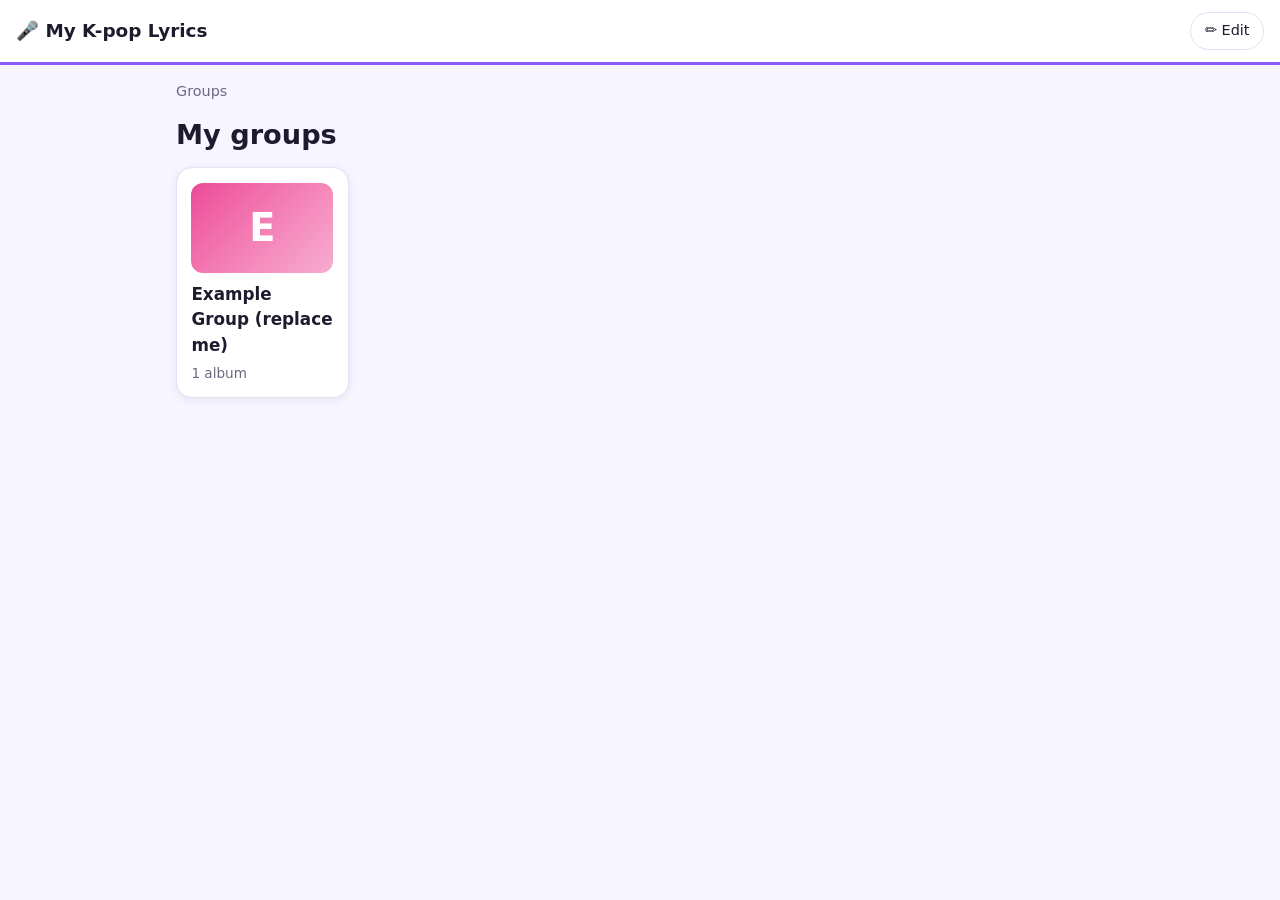
==== index.html @ fc7791b1 "Add files via upload" ====
<!doctype html>
<html lang="en">
<head>
  <meta charset="utf-8">
  <meta name="viewport" content="width=device-width, initial-scale=1">
  <!--
    Content Security Policy: GitHub Pages can't send custom HTTP headers,
    so the policy is declared here. It only allows scripts/styles from this
    site, images from this site or any https:// URL, data requests only to
    this site and the MusicBrainz API (for group/album search), and blocks plugins.
  -->
  <meta http-equiv="Content-Security-Policy"
        content="default-src 'self'; script-src 'self'; style-src 'self'; img-src 'self' https: data:; connect-src 'self' https://musicbrainz.org; object-src 'none'; base-uri 'none'; form-action 'none'">
  <meta name="referrer" content="no-referrer">
  <title>My K-pop Lyrics</title>
  <link rel="stylesheet" href="styles.css">
  <script src="app.js" defer></script>
</head>
<body>
  <header class="topbar">
    <a href="#/" class="brand">🎤 My K-pop Lyrics</a>
    <div class="actions">
      <button id="editToggle" type="button" aria-pressed="false">✏️ Edit</button>
      <div class="edit-only">
        <button id="exportBtn" type="button" title="Download all your groups and lyrics as songs.json">⬇️ Export</button>
        <label class="button" for="importFile" title="Load a songs.json file">⬆️ Import</label>
        <input type="file" id="importFile" accept="application/json,.json" hidden>
        <button id="resetBtn" type="button" title="Throw away changes in this browser and reload the published data">↺ Reset</button>
      </div>
    </div>
  </header>

  <p class="edit-banner edit-only">
    Edit mode is on. Changes save automatically in this browser.
    To put them on the website for everyone, press <strong>Export</strong> and upload the file as <code>data/songs.json</code> in GitHub.
  </p>

  <main id="app" aria-live="polite"></main>

  <dialog id="formDialog">
    <form id="dialogForm"></form>
  </dialog>

  <div id="toast" role="status"></div>
</body>
</html>
---- styles.css ----
:root {
  --accent: #8b5cf6;
  --bg: #f7f5ff;
  --surface: #ffffff;
  --text: #1d1b2e;
  --muted: #6b6880;
  --border: #e4e0f5;
  --danger: #d93757;
  --warn: #b45309;
  --radius: 16px;
  --shadow: 0 2px 10px rgb(30 20 80 / 0.08);
  color-scheme: light dark;
}

@media (prefers-color-scheme: dark) {
  :root {
    --bg: #14121f;
    --surface: #1f1c2e;
    --text: #f1eeff;
    --muted: #a6a2bd;
    --border: #353049;
    --danger: #ff6b86;
    --warn: #fbbf24;
    --shadow: none;
  }
}

* { box-sizing: border-box; }

body {
  margin: 0;
  font-family: system-ui, -apple-system, "Segoe UI", Roboto, "Noto Sans KR", sans-serif;
  background: var(--bg);
  color: var(--text);
  line-height: 1.5;
}

a { color: inherit; }
:focus-visible { outline: 3px solid var(--accent); outline-offset: 2px; }

/* ---------- Top bar ---------- */
.topbar {
  position: sticky;
  top: 0;
  z-index: 5;
  display: flex;
  flex-wrap: wrap;
  gap: 0.5rem;
  align-items: center;
  justify-content: space-between;
  padding: 0.75rem 1rem;
  background: var(--surface);
  border-bottom: 3px solid var(--accent);
}
.brand { font-weight: 800; font-size: 1.15rem; text-decoration: none; }
.actions, .actions .edit-only, .head-actions, .toolbar { display: flex; gap: 0.4rem; flex-wrap: wrap; align-items: center; }

button, .button {
  font: inherit;
  font-size: 0.9rem;
  padding: 0.45rem 0.85rem;
  border-radius: 999px;
  border: 1px solid var(--border);
  background: var(--surface);
  color: var(--text);
  cursor: pointer;
}
button:hover, .button:hover { border-color: var(--accent); }
button:disabled { opacity: 0.35; cursor: default; }
button.primary { background: var(--accent); border-color: var(--accent); color: #fff; font-weight: 600; }
button.danger { color: var(--danger); }
button[aria-pressed="true"] { background: var(--accent); border-color: var(--accent); color: #fff; }

body:not(.editing) .edit-only { display: none !important; }

.edit-banner {
  margin: 0;
  padding: 0.55rem 1rem;
  font-size: 0.9rem;
  background: color-mix(in srgb, var(--accent) 16%, var(--surface));
}

/* ---------- Layout ---------- */
main { max-width: 960px; margin: 0 auto; padding: 1rem 1rem 4rem; }

.crumbs ol {
  list-style: none;
  display: flex;
  flex-wrap: wrap;
  gap: 0.3rem;
  padding: 0;
  margin: 0 0 1rem;
  font-size: 0.9rem;
  color: var(--muted);
}
.crumbs li + li::before { content: "›"; margin-right: 0.3rem; }
.crumbs a { text-decoration: none; }
.crumbs a:hover { text-decoration: underline; }

.section-head {
  display: flex;
  align-items: center;
  justify-content: space-between;
  gap: 1rem;
  flex-wrap: wrap;
  margin-bottom: 1rem;
}
h1 { margin: 0; font-size: 1.7rem; line-height: 1.2; }
.eyebrow { margin: 0 0 0.2rem; color: var(--accent); font-weight: 700; font-size: 0.9rem; }

/* ---------- Cards (groups, albums) ---------- */
.card-grid {
  list-style: none;
  padding: 0;
  margin: 0;
  display: grid;
  grid-template-columns: repeat(auto-fill, minmax(170px, 1fr));
  gap: 1rem;
}
.card {
  display: flex;
  flex-direction: column;
  background: var(--surface);
  border: 1px solid var(--border);
  border-radius: var(--radius);
  box-shadow: var(--shadow);
  overflow: hidden;
}
.card-link { flex: 1; display: flex; flex-direction: column; gap: 0.3rem; padding: 0.9rem; text-decoration: none; }
.card-link:hover .card-title { color: var(--accent); }
.card-title { font-weight: 700; font-size: 1.05rem; }
.card-meta { color: var(--muted); font-size: 0.85rem; margin: 0; }

.swatch {
  display: grid;
  place-items: center;
  height: 90px;
  border-radius: 12px;
  margin-bottom: 0.3rem;
  font-size: 2.4rem;
  font-weight: 800;
  color: #fff;
  background: linear-gradient(135deg, var(--c), color-mix(in srgb, var(--c) 45%, #fff));
}

.cover {
  display: grid;
  place-items: center;
  width: 100%;
  aspect-ratio: 1;
  object-fit: cover;
  border-radius: 12px;
  margin-bottom: 0.3rem;
  font-size: 2.5rem;
  font-weight: 800;
  color: #fff;
  background: linear-gradient(135deg, var(--accent), color-mix(in srgb, var(--accent) 35%, #fff));
}
.cover.large { width: 150px; font-size: 3.2rem; margin: 0; }

.item-controls { display: flex; flex-wrap: wrap; gap: 0.25rem; padding: 0 0.75rem 0.75rem; }
.item-controls button { padding: 0.25rem 0.6rem; }

/* ---------- Album page ---------- */
.album-head { display: flex; flex-wrap: wrap; gap: 1.25rem; align-items: flex-end; margin-bottom: 1.25rem; }
.album-head .head-actions { margin-top: 0.6rem; }

.song-list {
  list-style: none;
  padding: 0;
  margin: 0;
  background: var(--surface);
  border: 1px solid var(--border);
  border-radius: var(--radius);
  overflow: hidden;
}
.song-list li { display: flex; flex-wrap: wrap; align-items: center; border-bottom: 1px solid var(--border); }
.song-list li:last-child { border-bottom: 0; }
.song-list a { flex: 1; min-width: 200px; display: flex; align-items: center; gap: 0.8rem; padding: 0.85rem 1rem; text-decoration: none; }
.song-list a:hover { background: color-mix(in srgb, var(--accent) 9%, transparent); }
.song-list .item-controls { padding: 0.5rem 0.75rem; }
.track { width: 1.6rem; text-align: right; color: var(--muted); font-variant-numeric: tabular-nums; }
.song-title { font-weight: 600; }
.badge { font-size: 0.75rem; color: var(--muted); border: 1px solid var(--border); border-radius: 999px; padding: 0.05rem 0.5rem; }

/* ---------- Song / lyrics page ---------- */
.song-head { margin-bottom: 0.5rem; }
.toolbar { margin: 0.8rem 0 1rem; }

.lyrics {
  background: var(--surface);
  border: 1px solid var(--border);
  border-radius: var(--radius);
  padding: 0.75rem 1.25rem;
}
.line-pair { padding: 0.55rem 0 0.55rem 0.8rem; border-left: 3px solid var(--accent); margin: 0.35rem 0; }
.line-pair p { margin: 0; }
.rom { font-size: 1.15rem; font-weight: 650; }
.en { color: var(--muted); font-style: italic; }
.verse-gap { height: 0.9rem; border-bottom: 1px dashed var(--border); margin: 0.2rem 0 1.1rem; }

.lyrics.practice .line-pair { cursor: pointer; }
.lyrics.practice .en { filter: blur(6px); user-select: none; transition: filter 0.2s; }
.lyrics.practice .line-pair.reveal .en { filter: none; user-select: auto; }

.song-nav { display: flex; justify-content: space-between; gap: 1rem; margin-top: 1.5rem; }
.song-nav a { color: var(--accent); font-weight: 600; text-decoration: none; }

.empty {
  text-align: center;
  padding: 2.5rem 1rem;
  color: var(--muted);
  background: var(--surface);
  border: 2px dashed var(--border);
  border-radius: var(--radius);
}
.empty p { margin: 0.25rem 0; }
.empty-title { font-weight: 700; color: var(--text); }

/* ---------- Pop-up form ---------- */
dialog {
  width: min(920px, calc(100vw - 2rem));
  padding: 0;
  border: 0;
  border-radius: var(--radius);
  background: var(--surface);
  color: var(--text);
  box-shadow: 0 20px 60px rgb(0 0 0 / 0.3);
}
dialog::backdrop { background: rgb(10 5 30 / 0.55); }
dialog form { display: flex; flex-direction: column; gap: 1rem; padding: 1.25rem; }
dialog h2 { margin: 0; }

.fields { display: grid; grid-template-columns: repeat(auto-fit, minmax(240px, 1fr)); gap: 1rem; }
.lyrics-fields .field:first-child { grid-column: 1 / -1; }
.field { display: flex; flex-direction: column; gap: 0.3rem; }
.field label { font-weight: 600; font-size: 0.9rem; }
.hint { color: var(--muted); font-size: 0.8rem; }

input:not([type="checkbox"]), textarea {
  width: 100%;
  font: inherit;
  padding: 0.55rem 0.7rem;
  border-radius: 10px;
  border: 1px solid var(--border);
  background: var(--bg);
  color: var(--text);
}
input[type="color"] { height: 2.6rem; padding: 0.2rem; }
textarea {
  font-family: ui-monospace, SFMono-Regular, Menlo, Consolas, monospace;
  font-size: 0.9rem;
  line-height: 1.6;
  resize: vertical;
}

.line-status { margin: 0; font-size: 0.9rem; color: var(--muted); }
.line-status.warn { color: var(--warn); font-weight: 600; }
.dialog-actions { display: flex; justify-content: flex-end; gap: 0.5rem; }

/* ---------- Search & album picker ---------- */
.picker { display: flex; flex-direction: column; gap: 0.6rem; }
.picker input[type="search"] { font-size: 1.05rem; }
.pick-status { margin: 0; color: var(--muted); font-size: 0.9rem; }
.pick-list {
  list-style: none;
  margin: 0;
  padding: 0;
  max-height: min(52vh, 460px);
  overflow-y: auto;
  border: 1px solid var(--border);
  border-radius: 12px;
}
.pick-list:empty { display: none; }
.pick-list li + li { border-top: 1px solid var(--border); }
.pick-item {
  width: 100%;
  display: flex;
  flex-wrap: wrap;
  align-items: center;
  gap: 0.2rem 0.6rem;
  padding: 0.65rem 0.8rem;
  border: 0;
  border-radius: 0;
  background: none;
  text-align: left;
  cursor: pointer;
}
button.pick-item { flex-direction: column; align-items: flex-start; }
.pick-item:hover { background: color-mix(in srgb, var(--accent) 9%, transparent); }
.pick-item.check { flex-wrap: nowrap; }
.pick-item.owned { opacity: 0.6; cursor: default; }
.pick-item input[type="checkbox"] { width: 1.2rem; height: 1.2rem; flex: none; accent-color: var(--accent); }
.pick-text { display: flex; flex-direction: column; min-width: 0; flex: 1; }
.pick-title { font-weight: 650; }
.pick-meta { color: var(--muted); font-size: 0.82rem; }
.thumb {
  flex: none;
  display: grid;
  place-items: center;
  width: 48px;
  height: 48px;
  border-radius: 8px;
  object-fit: cover;
  color: #fff;
  background: color-mix(in srgb, var(--accent) 60%, var(--surface));
}
.chips { display: flex; flex-wrap: wrap; gap: 0.35rem; }
.chip, button.small { font-size: 0.82rem; padding: 0.3rem 0.7rem; }
.check-row { display: flex; align-items: center; gap: 0.5rem; font-size: 0.9rem; }
.check-row input { width: 1.1rem; height: 1.1rem; accent-color: var(--accent); }
.credit { margin-top: -0.2rem; }
.dialog-actions { flex-wrap: wrap; }

/* ---------- Toast ---------- */
#toast {
  position: fixed;
  left: 50%;
  bottom: 1rem;
  z-index: 20;
  max-width: calc(100vw - 2rem);
  padding: 0.6rem 1rem;
  border-radius: 999px;
  background: var(--text);
  color: var(--bg);
  font-size: 0.9rem;
  transform: translate(-50%, 200%);
  transition: transform 0.25s;
}
#toast.show { transform: translate(-50%, 0); }

@media (max-width: 600px) {
  .fields { grid-template-columns: 1fr; }
  .cover.large { width: 110px; }
}
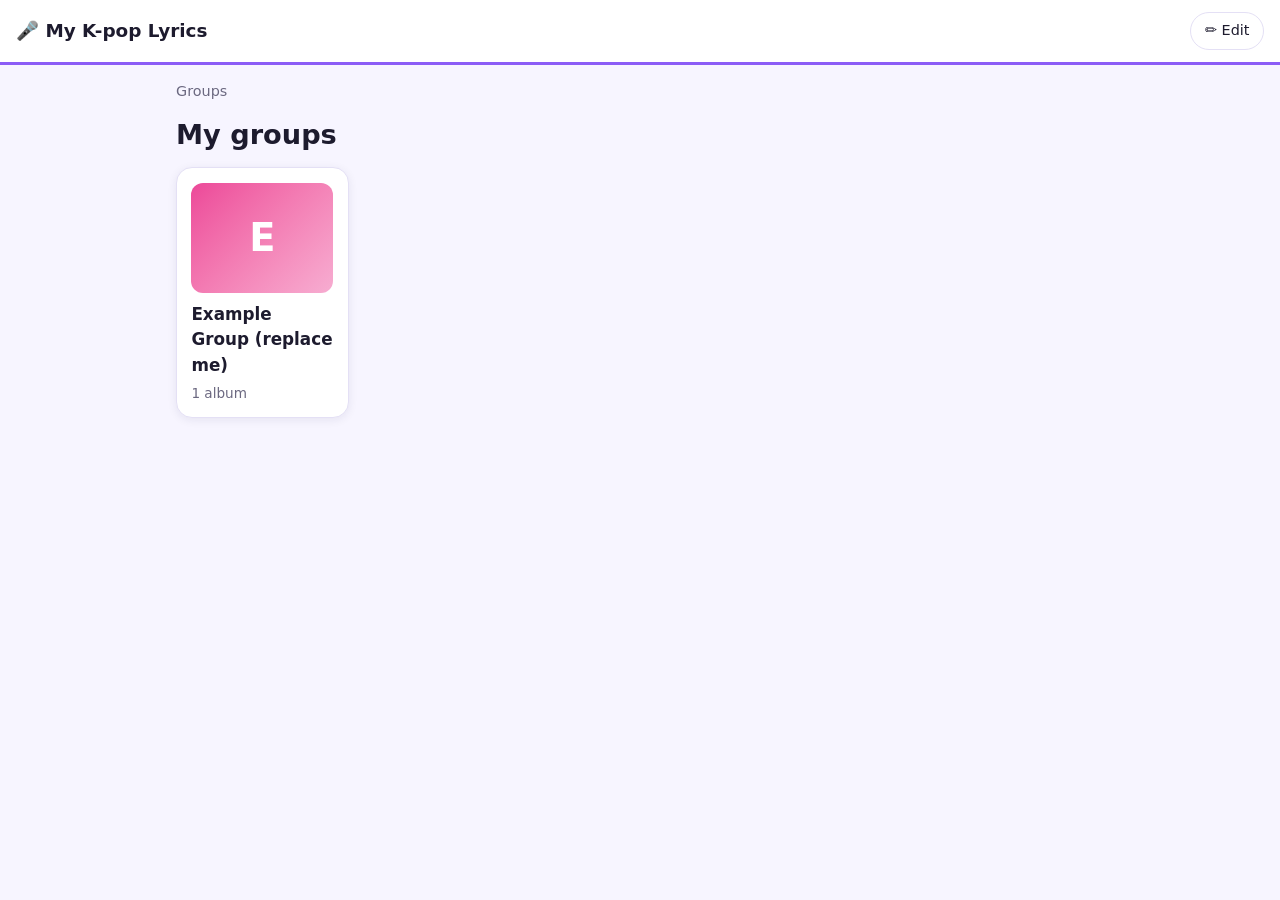
==== commit 727bc9cd: "Add files via upload" ====
--- a/index.html
+++ b/index.html
@@ -4,16 +4,30 @@
   <meta charset="utf-8">
   <meta name="viewport" content="width=device-width, initial-scale=1">
   <!--
-    Content Security Policy: GitHub Pages can't send custom HTTP headers,
-    so the policy is declared here. It only allows scripts/styles from this
-    site, images from this site or any https:// URL, data requests only to
-    this site and the MusicBrainz API (for group/album search), and blocks plugins.
+    Content Security Policy (CSP): a list of what this page may load or
+    contact. GitHub Pages can't send custom HTTP headers, so it's declared here.
+      script/style  only files from this site (no inline code, no CDNs)
+      img           this site, any https:// picture, and in-browser previews (blob:)
+      connect       data requests only to: this site, GitHub's API (saving),
+                    MusicBrainz (search), Wikidata/Wikimedia (group pictures),
+                    Cover Art Archive + archive.org (album covers)
+      form-action   forms can't send data anywhere
+
+    LOGIN SET-UP: once your Cloudflare Worker exists, put its address in TWO places:
+      1. the edit-server line below, e.g. content="https://kpop-lyrics-editor.yourname.workers.dev"
+      2. the end of connect-src in the policy, e.g. ... https://*.archive.org https://kpop-lyrics-editor.yourname.workers.dev;
+    Leave edit-server empty to use the older "paste a GitHub key" mode instead.
   -->
+  <meta name="edit-server" content="">
   <meta http-equiv="Content-Security-Policy"
-        content="default-src 'self'; script-src 'self'; style-src 'self'; img-src 'self' https: data:; connect-src 'self' https://musicbrainz.org; object-src 'none'; base-uri 'none'; form-action 'none'">
+        content="default-src 'self'; script-src 'self'; style-src 'self'; img-src 'self' https: data: blob:; connect-src 'self' https://api.github.com https://musicbrainz.org https://www.wikidata.org https://commons.wikimedia.org https://upload.wikimedia.org https://coverartarchive.org https://archive.org https://*.archive.org; object-src 'none'; base-uri 'none'; form-action 'none'">
   <meta name="referrer" content="no-referrer">
   <title>My K-pop Lyrics</title>
   <link rel="stylesheet" href="styles.css">
+  <!-- Order matters: app.js runs last and starts everything. -->
+  <script src="musicbrainz.js" defer></script>
+  <script src="images.js" defer></script>
+  <script src="github.js" defer></script>
   <script src="app.js" defer></script>
 </head>
 <body>
@@ -22,18 +36,17 @@
     <div class="actions">
       <button id="editToggle" type="button" aria-pressed="false">✏️ Edit</button>
       <div class="edit-only">
-        <button id="exportBtn" type="button" title="Download all your groups and lyrics as songs.json">⬇️ Export</button>
-        <label class="button" for="importFile" title="Load a songs.json file">⬆️ Import</label>
+        <button id="saveBtn" type="button" title="Save all changes to the GitHub repository">☁️ Save to GitHub</button>
+        <button id="exportBtn" type="button" title="Download a backup copy as songs.json">⬇️ Backup</button>
+        <label class="button" for="importFile" title="Load a songs.json backup">⬆️ Import</label>
         <input type="file" id="importFile" accept="application/json,.json" hidden>
-        <button id="resetBtn" type="button" title="Throw away changes in this browser and reload the published data">↺ Reset</button>
+        <button id="resetBtn" type="button" title="Throw away unsaved changes and load the latest from GitHub">↺ Undo all</button>
+        <button id="ghBtn" type="button" title="GitHub connection settings" aria-label="GitHub settings">⚙️</button>
       </div>
     </div>
   </header>
 
-  <p class="edit-banner edit-only">
-    Edit mode is on. Changes save automatically in this browser.
-    To put them on the website for everyone, press <strong>Export</strong> and upload the file as <code>data/songs.json</code> in GitHub.
-  </p>
+  <p class="edit-banner edit-only" id="syncStatus" role="status"></p>
 
   <main id="app" aria-live="polite"></main>
 
--- a/styles.css
+++ b/styles.css
@@ -134,7 +134,7 @@
 .swatch {
   display: grid;
   place-items: center;
-  height: 90px;
+  height: 110px;
   border-radius: 12px;
   margin-bottom: 0.3rem;
   font-size: 2.4rem;
@@ -311,6 +311,50 @@
 .check-row input { width: 1.1rem; height: 1.1rem; accent-color: var(--accent); }
 .credit { margin-top: -0.2rem; }
 .dialog-actions { flex-wrap: wrap; }
+
+/* ---------- Pictures ---------- */
+img.swatch.photo { width: 100%; height: 110px; object-fit: cover; padding: 0; background: var(--bg); }
+.group-hero { margin: 0 0 1rem; }
+.group-hero img.hero {
+  display: block;
+  width: 100%;
+  max-height: 240px;
+  object-fit: cover;
+  border-radius: var(--radius);
+  background: var(--surface);
+}
+.credit, .group-hero .credit { margin: 0.3rem 0 0; font-size: 0.75rem; color: var(--muted); }
+.credit a { color: inherit; }
+
+.img-field { grid-column: 1 / -1; }
+.img-field .label { font-weight: 600; font-size: 0.9rem; }
+.img-row { display: flex; gap: 0.8rem; align-items: center; flex-wrap: wrap; }
+.img-preview {
+  display: grid;
+  place-items: center;
+  flex: none;
+  overflow: hidden;
+  border: 1px dashed var(--border);
+  border-radius: 12px;
+  color: var(--muted);
+  font-size: 0.8rem;
+  background: var(--bg);
+}
+.img-preview.albums { width: 96px; height: 96px; }
+.img-preview.groups { width: 144px; height: 96px; }
+.img-preview img { width: 100%; height: 100%; object-fit: cover; }
+.img-actions { display: flex; flex-wrap: wrap; gap: 0.4rem; }
+.img-candidates { display: flex; flex-wrap: wrap; gap: 0.5rem; }
+.img-candidates:empty { display: none; }
+.img-candidate { display: flex; flex-direction: column; align-items: center; gap: 0.2rem; padding: 0.35rem; border-radius: 12px; }
+.img-candidate img { width: 120px; height: 80px; object-fit: cover; border-radius: 8px; }
+
+/* ---------- GitHub connect ---------- */
+details.help { font-size: 0.9rem; }
+details.help summary { cursor: pointer; font-weight: 600; }
+details.help ol { margin: 0.5rem 0 0; padding-left: 1.3rem; }
+details.help a { color: var(--accent); }
+button.danger { border-color: color-mix(in srgb, var(--danger) 40%, var(--border)); }
 
 /* ---------- Toast ---------- */
 #toast {
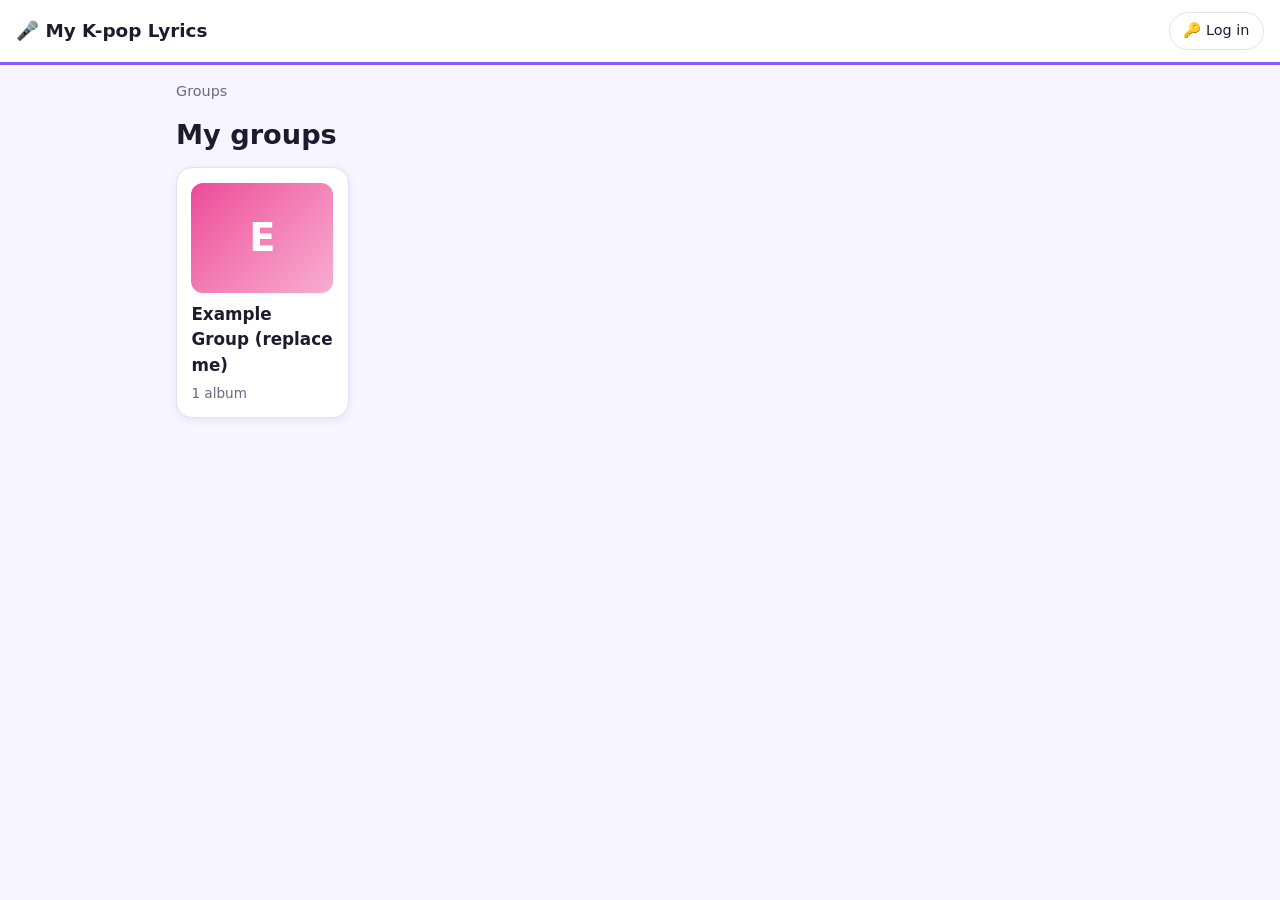
==== commit 68ec8edb: "Update edit-server and Content-Security-Policy Updated the edit-server meta tag and modified the Con" ====
--- a/index.html
+++ b/index.html
@@ -18,9 +18,9 @@
       2. the end of connect-src in the policy, e.g. ... https://*.archive.org https://kpop-lyrics-editor.yourname.workers.dev;
     Leave edit-server empty to use the older "paste a GitHub key" mode instead.
   -->
-  <meta name="edit-server" content="">
+  <meta name="edit-server" content="https://huangate.healthy-weeder.workers.dev">
   <meta http-equiv="Content-Security-Policy"
-        content="default-src 'self'; script-src 'self'; style-src 'self'; img-src 'self' https: data: blob:; connect-src 'self' https://api.github.com https://musicbrainz.org https://www.wikidata.org https://commons.wikimedia.org https://upload.wikimedia.org https://coverartarchive.org https://archive.org https://*.archive.org; object-src 'none'; base-uri 'none'; form-action 'none'">
+        content="default-src 'self'; script-src 'self'; style-src 'self'; img-src 'self' https: data: blob:; connect-src 'self' https://huangate.healthy-weeder.workers.dev https://musicbrainz.org https://www.wikidata.org https://commons.wikimedia.org https://upload.wikimedia.org https://coverartarchive.org https://archive.org https://*.archive.org; object-src 'none'; base-uri 'none'; form-action 'none'">
   <meta name="referrer" content="no-referrer">
   <title>My K-pop Lyrics</title>
   <link rel="stylesheet" href="styles.css">
